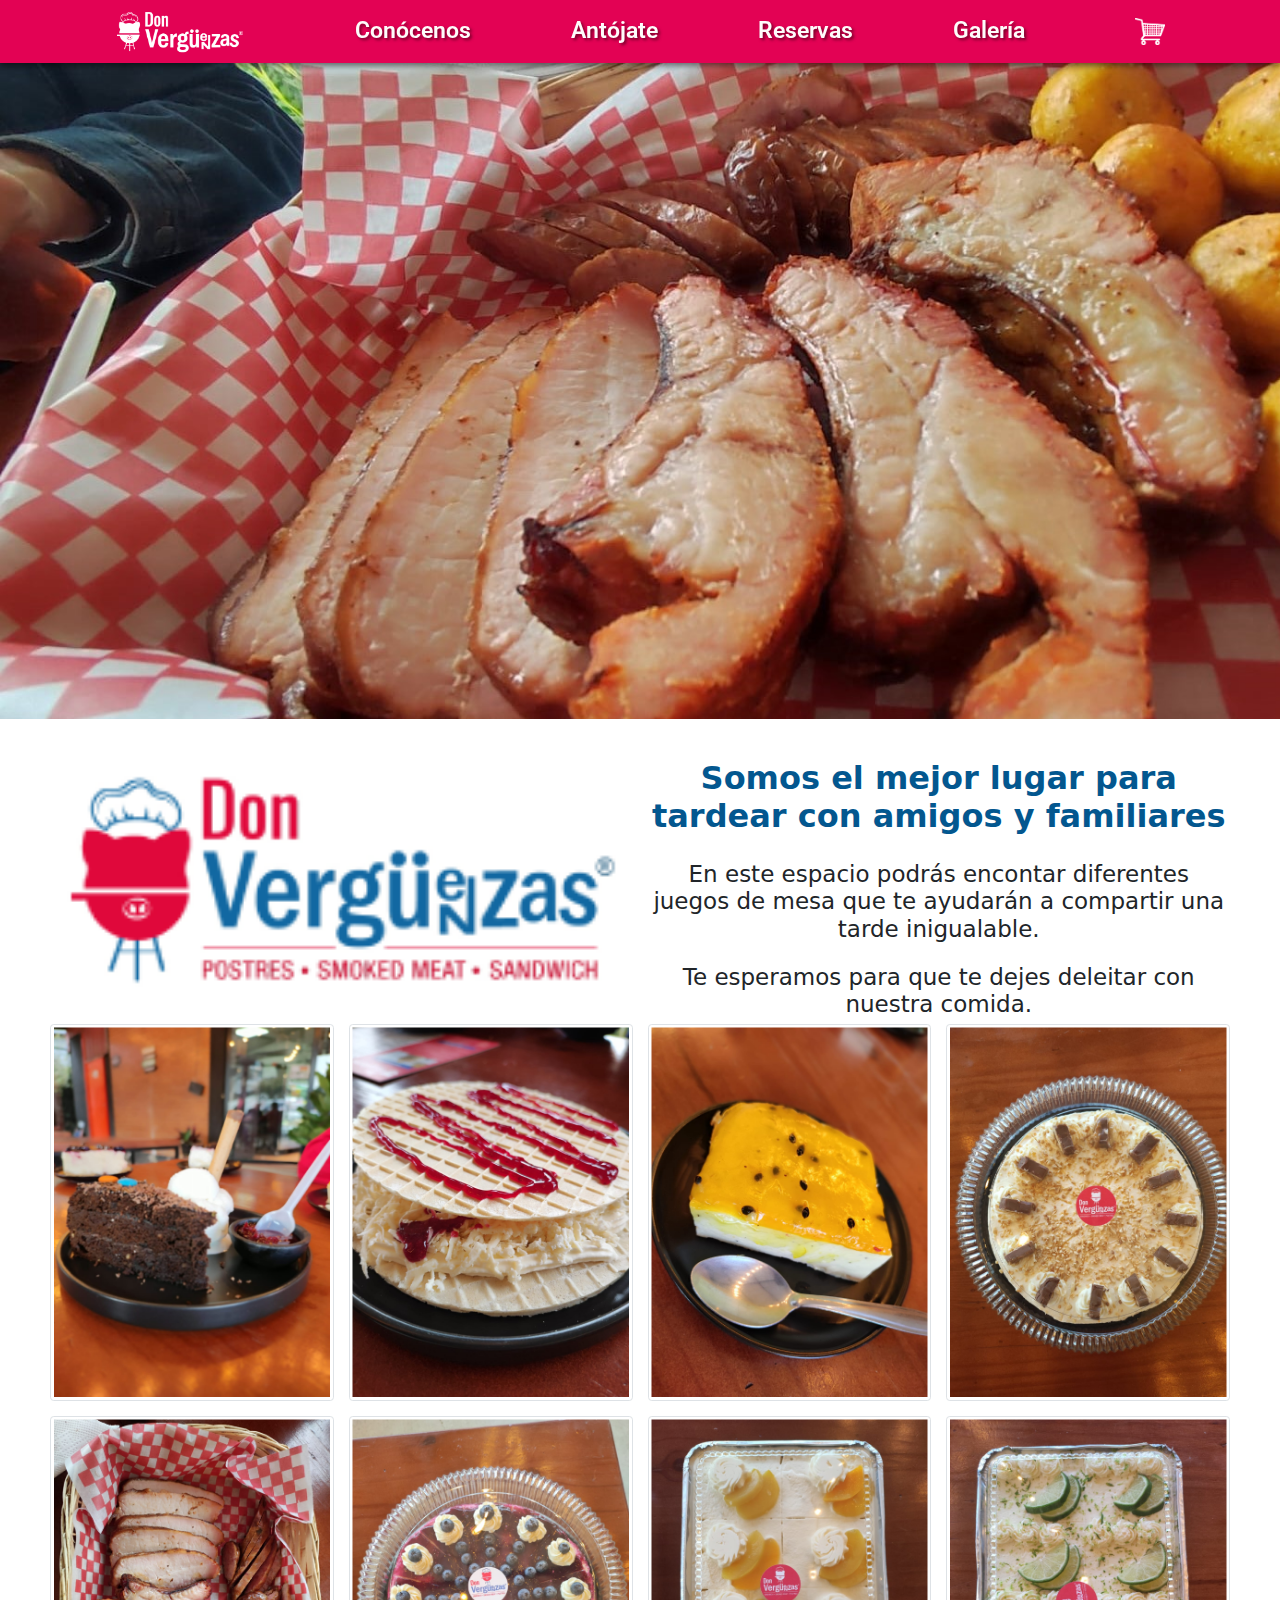
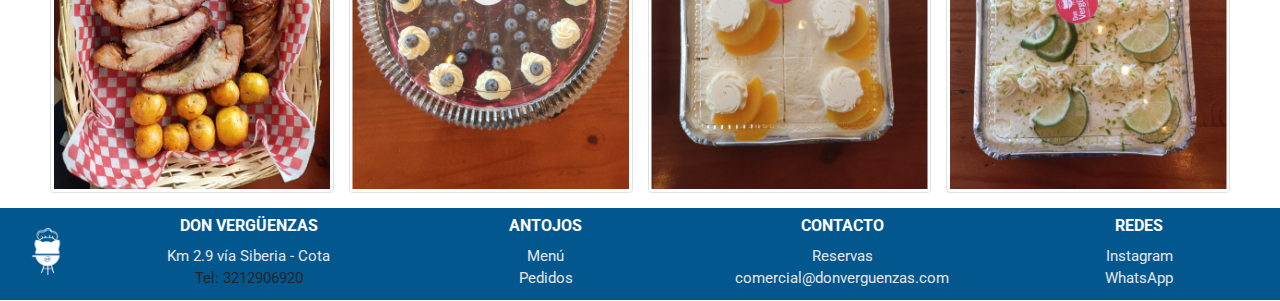
==== galeria.html @ 5171cf99 "front" ====
<!DOCTYPE html>
<html lang="en">
<head>
    <meta charset="utf-8">
    <meta http-equiv="X-UA-Compatible" content="IE=edge">
    <title>Don Vergüenzas</title>
    <meta name="viewport" content="width=device-width, initial-scale=1">
    <link rel="stylesheet" type="text/css" media="screen" href="css/estilos.css">
    <link rel="preconnect" href="https://fonts.googleapis.com">
    <link rel="preconnect" href="https://fonts.gstatic.com" crossorigin>
    <link href="https://fonts.googleapis.com/css2?family=Libre+Franklin:ital,wght@0,100..900;1,100..900&family=Oswald:wght@200..700&family=Roboto:ital,wght@0,100;0,300;0,400;0,500;0,700;0,900;1,100;1,300;1,400;1,500;1,700;1,900&display=swap" rel="stylesheet">
    <link href="https://cdn.jsdelivr.net/npm/bootstrap@5.3.3/dist/css/bootstrap.min.css" rel="stylesheet" integrity="sha384-QWTKZyjpPEjISv5WaRU9OFeRpok6YctnYmDr5pNlyT2bRjXh0JMhjY6hW+ALEwIH" crossorigin="anonymous">  
    <link rel="shortcut icon" href="./img/FV.png" type="image/x-icon">
</head>
<body>
    <nav class="navegacion fixed-top" >
        <div class="nav">
          <a class="logov" href="./index.html">
            <img src="/img/LDVF.png" class="brand-img" alt="">
          </a>
          
          <a href="/conocenos.html">Conócenos</a>
          <a href="./menu.html">Antójate</a>
          <a href="./Reservas.html">Reservas</a>
          <a href="/galeria.html">Galería</a>
          <a class="carrito" href="./menu.html">
            <img src="/img/Recurso 1.png" class="brand-img" alt="">
          </a>  
      </div>
      </nav>

      <section class="bannerg">
        <div class="bannerg__descripcion">
       
        </div>
    </section>

    <div class="container-g">
      <div class="row">
        <!-- <div class="col-3"></div> -->
        <div class="col-xl-6 col-sm-12">
          <img src="./img/Logo.png" alt="">
          </div>
        <div class="col-xl-6 col-sm-12">
          <h1>Somos el mejor lugar para tardear con amigos y familiares</h1>
          <h2>En este espacio podrás encontar diferentes juegos de mesa que te ayudarán a compartir una tarde inigualable.</h2>
        <br>
        <h2>Te esperamos para que te dejes deleitar con nuestra comida.</h2>
        </div>
        <!-- <div class="col-3 col-sm-0"></div> -->
      </div>

      <div class="row text-center text-lg-start">
    
        <div class="col-lg-3 col-md-4 col-6">
          <div class="d-block mb-4 h-100">
            <img class="img-fluid img-thumbnail" src="/img/0.jpg" alt="">
          </div>
        </div>
        <div class="col-lg-3 col-md-4 col-6">
          <a href="#" class="d-block mb-4 h-100">
            <img class="img-fluid img-thumbnail" src="/img/1.jpg" alt="">
          </a>
        </div>
        <div class="col-lg-3 col-md-4 col-6">
          <a href="" class="d-block mb-4 h-100">
            <img class="img-fluid img-thumbnail" src="/img/2.jpg" alt="">
          </a>
        </div>
        <div class="col-lg-3 col-md-4 col-6">
          <a href="" class="d-block mb-4 h-100">
            <img class="img-fluid img-thumbnail" src="/img/3.jpg" alt="">
          </a>
        </div>
        <div class="col-lg-3 col-md-4 col-6">
          <a href="" class="d-block mb-4 h-100">
            <img class="img-fluid img-thumbnail" src="/img/4.jpg" alt="">
          </a>
        </div>
        <div class="col-lg-3 col-md-4 col-6">
          <a href="" class="d-block mb-4 h-100">
            <img class="img-fluid img-thumbnail" src="/img/5.jpg" alt="">
          </a>
        </div>
        <div class="col-lg-3 col-md-4 col-6">
          <a href="#" class="d-block mb-4 h-100">
            <img class="img-fluid img-thumbnail" src="/img/6.jpg" alt="">
          </a>
        </div>
        <div class="col-lg-3 col-md-4 col-6">
          <a href="#" class="d-block mb-4 h-100">
            <img class="img-fluid img-thumbnail" src="/img/8.jpg" alt="">
          </a>
        </div>
      </div>
    </div>

<!-- footer  -->
<footer class="footer">
  <div class="container-footer">
    <div class="row">
        <div class="col-1">
          <div class="footer-column">
            <img src="/img/FooterIcon.png" alt="">
                </div>
        </div>
        <div class="col">
          <div class="footer-column">
          <h2>Don Vergüenzas</h2>
          <ul>
            <li><a href="https://www.google.com/maps/place/Don+Verg%C3%BCenzas/@4.7954901,-74.1141419,15z/data=!4m2!3m1!1s0x0:0x2fd54923146d079c?sa=X&ved=1t:2428&ictx=111">Km 2.9 vía Siberia - Cota</a></li>
            <li><a>Tel: 3212906920</a></li>
          </ul>
          </div>
        </div>
        <div class="col">
          <div class="footer-column">
            <h2>Antojos</h2>
            <ul>
              <li><a href="https://www.calameo.com/read/0004634516b9d28326883">Menú</a></li>
              <li><a href="./menu.html">Pedidos</a></li>
            </ul>
          </div>
        </div>
        <div class="col">
          <div class="footer-column">
            <h2>Contacto</h2>
            <ul>
              <li><a href="./Reservas.html">Reservas</a></li>
              <li><a href="mailto:comercial@donverguenzas.com">comercial@donverguenzas.com</a></li>
            </ul>
          </div>
        </div>
        <div class="col">
          <div class="footer-column">
            <h2>Redes</h2>
            <ul>
              <li><a href="https://www.instagram.com/donverguenzas">Instagram </a></li>
              <li><a href="https://api.whatsapp.com/send?phone=573014599757&text=">WhatsApp</a></li>
            </ul>
          </div>
        </div>
      </div>
  
    <script src="https://cdn.jsdelivr.net/npm/bootstrap@5.3.3/dist/js/bootstrap.bundle.min.js" integrity="sha384-YvpcrYf0tY3lHB60NNkmXc5s9fDVZLESaAA55NDzOxhy9GkcIdslK1eN7N6jIeHz" crossorigin="anonymous"></script>
</body>
</html>
---- css/estilos.css ----
/*variables de entorno*/
:root {
    --rojo: rgb(227, 2, 84);
    --azul: #03578f;
    --blanco: #fefcfb;
    --titulos: 'Roboto', bold;
    --parrafos: 'Oswald', sans-serif;
}
html {
    box-sizing: border-box;
    font-size: 62.5%;
    margin:0px;
    padding:0px;
}
body {
    font-size: 1.6rem;
}
*,
*::before,
*::after {
    box-sizing: inherit;
}
/* menú navegacion  */
.navegacion{
    width: 100%;
    display: flex;
    justify-content:space-around;
    background-color: var(--rojo);
    box-shadow: 0px 3px 6px rgba(0, 0, 0, 0.5);
    z-index: 5 !important;
}
.nav a{
    font-size: 2rem;
    padding-inline: 5rem;
    color:var(--blanco);
    text-decoration: none;
    font-size: 23px;
    align-content: center;
    font-weight: 600;
    font-family: var(--titulos);
    text-shadow: 2px 2px 3px rgba(11, 0, 0, 0.5);
}
.logov{
    width: 250px;
}
.carrito{
    width: 150px;
}
.navegacion a:hover {
    background-color: var(--azul);
    border-radius: 17px;
    color: var(--blanco);
    text-shadow: 0px 0px 1px rgba(11, 0, 0, 0.5);
}
img{
    width: 100%;
    padding: 1rem;
}

/* BANNER INICIAL */
.banner{
    height: 80vh;
    margin-top: -1px;
    position: relative;
    background: url('/img/galeria4.jpg');
    background-size: cover;
    background-position: center;
    background-attachment: fixed;
}
.banner__descripcion{
    position: absolute;
    text-align: center;
    color: #fff;
    transform: translateX(-50%) translateY(-50%);
    top: 60%;
    left: 50%;
    width: 100%;
    font-size: 15px;
    margin-top: 75px;
    text-shadow: 9px 9px 18px rgba(11, 0, 0, 0.5);
}
.button__banner{
    background: var(--rojo);
    border: none;
    color: var(--blanco);
    font-size: 40px; 
    text-decoration: none;
    border-radius: 15px;
    padding: 8px;
    font-weight: 500;
    text-shadow: 2px 2px 3px rgba(11, 0, 0, 0.5);
}
.button__banner:hover{
    background: var(--azul);
}
/* banner menu  */
.bannerm{
    height: 80vh;
    margin-top: -1px;
    position: relative;
    background: url('/img/postre\ amarillo.jpg');
    background-size: cover;
    background-position: center;
    background-attachment: fixed;
}
.bannerm__descripcion{
    position: absolute;
    text-align: center;
    color: #fff;
    transform: translateX(-50%) translateY(-50%);
    top: 60%;
    left: 50%;
    width: 100%;
    font-size: 15px;
    margin-top: 75px;
    text-shadow: 9px 9px 18px rgba(11, 0, 0, 0.5);
}
.button__bannerm{
    background: var(--rojo);
    border: none;
    color: var(--blanco);
    font-size: 30px; 
    border-radius: 15px;
    padding: 8px;
    font-weight: 500;
    text-shadow: 2px 2px 3px rgba(11, 0, 0, 0.5);
}
.bannerm h1{
    font-size: 35px;
    font-weight: 500;
}
.button__bannerm:hover{
    background: var(--azul);
}
/* banner conócenos */
.bannerc{
    height: 80vh;
    margin-top: -1px;
    position: relative;
    background: url('/img/decoracion.jpg');
    background-size: cover;
    background-position: center;
    background-attachment: fixed;
}

/* prueba productos */
#products-section{
    background-color: #f0f8ff;
    height: calc( 100svh - 50px );
    padding: 10px 10%;
    display: flex;
    flex-wrap: wrap;
    height: 1320px;
    padding-top: 35px;
}
.cart-list{
    display:flex;
    flex-wrap: wrap;
    position:fixed;
    width: 250px;
    height: 100svh;
    top: 0;
    right: -250px;
    transition: .3s;
    background-color: hwb(204 71% 5%);
    z-index: 10;
}
.active{
    right: 0 !important;
}
.active .product{
    width: 50%;
    margin: 2% 1%;
    height: auto !important;
    border-radius: 1rem;
    background-color: var(--blanco);
}
.carritoc{
    width: 66px;
    height: auto;
    background-color: var(--rojo);
    border: 0px;
    justify-content:space-around;
}

.product{
    background-color: white;
    width: 30%;
    margin: 2% 1%;
    height: 580px;
    border-radius: 1rem;
    overflow: hidden;
    background-color: var(--blanco);
    box-shadow: 1px 1px 3px var(--azul);
    transition: all 200ms ease-in;
    cursor: pointer;
}
.product:hover {
    box-shadow: 5px 5px 20px rgba(0, 0, 0, 0.4);
    transform: translateY(-3%);
}
.product-head{
    height: 60%;
}
.product-head img{
    width: 100%;
    height: auto;
    border-radius: 2rem;
}
.product-body{
    height: 100%;
    display: block;
    padding: 8px;
}
.product-body h3, .product-body h2{
    width: 100%;
    color: #222;
    margin: 2px 0;
    text-align: center;
    font-weight: var(--parrafos);
    font-weight: 600;
    margin-top: 20px;
    font-size: 25px;
}
.payment{
    display: flex;
    margin-top: 3px;
}
/* txt decripción */
.product-body p{
    color: hsl(0, 0%, 25%);
    margin-left: 20px;
    margin-right: 20px;
    text-align: center;
    font-size: 18px; 
    font-family: var(--titulos);
}
/* txt precio */
.product-body h2{
    width: 50%;
    font-size: 20px; 
    margin-top: 20px;
    margin-left: 20px;
}
.product-body button{
    background: var(--azul);
    color: var(--blanco);
    font-size: 20px; 
    border-radius: 10px;
    font-weight: 400;
    text-shadow: 2px 2px 3px rgba(1, 1, 54, 0.5);
    text-align: center;
    margin-top: 15px;
}
.product-body button:hover{
    background: var(--rojo);
}

/*Menu*/
.container-pro {
    width: 100%;
    max-width: 100rem;
    margin: auto;
    display: grid;
    grid-template-columns: repeat(3, 1fr);
    gap: 2rem;
}
.postres{
    width:1000px;
    padding-top: 20px;
    margin-left: 198px;
}
.cardm {
    width: 100%;
    margin: 2rem;
    border-radius: 0.6rem;
    overflow: hidden;
    background-color: var(--blanco);
    box-shadow: 1px 1px 3px var(--azul);
    transition: all 200ms ease-in;
    cursor: default;
}
.cardm:hover {
    box-shadow: 5px 5px 20px rgba(0, 0, 0, 0.4);
    transform: translateY(-2%);
}
.cardm img {
    width: 100%;
    padding: 2rem;
}
.descrip-carm {
    text-align: center;
    font-weight: var(--parrafos);
}
.descrip-carm h3 {
    color: #7a7a7a;
    margin-left: 30px;
    margin-right: 30px;
}

/* whatsapp */
.whatsapp{
    position: fixed;
    bottom: 50px;
    right: 50px;
    border-radius: 40px;
    width: 60px;
    aspect-ratio: 1/1;
    background-color: white;
}
.whatsapp img{
    height: 60px;
    width: 60px;
    aspect-ratio: 1 /1;
    margin: auto;
}
/* Texto de presentacion */
.card{
    box-shadow: 0px 1px 10px rgba(0, 0, 0, 0.2);
    margin-top: 40px;
    transition: 1.5;
}
.card:hover {
    box-shadow: 5px 5px 20px rgba(0, 0, 0, 0.4);
    transform: scale(0.9);
    transition: 0,5s;
}
.cardh{
    margin-top: 35px;
    background-color: rgb(244, 248, 248);
    padding: 7px;
}
.t2{
    color: var(--rojo);
    font-size: 28px;
    text-align:center;
}
.t3{
    color: #3f4a52;
    font-size: 22px;
    text-align:justify;
}
.t4{
    font-size: 30px;
    font-family: var(--parrafos);
    text-align: center;
    color: var(--rojo);
}
.cardpt{
    width: 100%;
    margin-top: 2rem;
    max-width: 110rem;
}
.cardpf img{
    height: 100%;
    padding: 1rem;
    border-radius: 30px;
    margin-top: 2rem;;
}
.banner2
.txtReserva{
    margin: 20px;
}
.button__botonmenu{
    background: var(--rojo);
    border: none;
    color: var(--blanco);
    font-size: 30px; 
    border-radius: 15px;
    padding: 8px;
    font-weight: 500;
    text-shadow: 2px 2px 3px rgba(11, 0, 0, 0.5);    
}
.t4{
    color: var(--azul);
    margin-bottom: 5px;
}
/* BANNER RESERVAS */
.banner2{
    height: 50vh;
    color: #fff;
    position: relative;
    background: url('/img/postre\ amarillo.jpg');
    background-size: cover;
    background-position: right;
    background-attachment: fixed;
}
.banner2 h1{
    font-size: 28px;
}
.banner2__descripcion{
position: absolute;
width: 100%;
top: 50%;
left: 50%;
transform: translateX(-50%) translateY(-50%);
text-align: center;
}
.bannerg{
    height: 80vh;
    margin-top: -1px;
    position: relative;
    background: url('/img/pie');
    background-size: cover;
    background-position: right;
    background-attachment: fixed;
}
/* BANNER RESERVAS CONOCENOS */
.bannerrc{
    height: 80vh;
    margin-top: -1px;
    position: relative;
    background: url('/img/Picada\ \(2\).jpg');
    background-size: cover;
    background-position: right;
    background-attachment: fixed;
}
.bannerrc h1{
    font-size: 28px;
}
.bannerrc__descripcion{
position: absolute;
width: 100%;
top: 50%;
left: 50%;
transform: translateX(-50%) translateY(-50%);
text-align: center;
}
.cardi{
    margin-top: 2rem;
    border-radius: 6rem;
    box-shadow: 1px 1px 3px rgba(223, 9, 98, 0.9);
}
.cardi img{
    width: auto;
    height: 40%;
    align-items: center;
}
.container-card {
    grid-template-columns: repeat(3, 1fr);
    gap: 2rem;
}
/* EQUIPO */
.team .team__grid{
    grid-template-columns: repeat(3,195px);
    justify-content: space-around;
}
.team  h1{
    font-size: 40px;
text-align: center;
}
.team{
    background: #f6f6f6;
    padding: 30px;
}
.team__columna img{
border-radius: 30%;
}
.team p{
    text-align: justify;
}
.team__grid{
    display: grid;
    grid-gap:10px;
}
.info h1{
    color: #9cc76b;
    font-size: 30px;
}
.info{
    text-align: center;
}
.info__columna{
    margin: 20px;
}
.info .contenedor{
    display: grid;
    grid-gap:10px;
}
/* testimonios */
.testmonial-card {
    position: relative;
    text-align: center;
    height: 180px;
    margin-top: 30px;
}
/* nombre testimonio */
.testmonial-card .testmonial-title {
    font-size: 22px;
    font-family: var(--titulos);

}
.testmonial-card .testmonial-subtitle {
    font-size: 16px;
    letter-spacing: 1px;
    opacity: 0.8;
    font-family: var(--parrafos);
}
.testmonial-card .testmonial-body {
    position: relative;
    padding: 1rem;
    border: 2px solid #495057;
    border-top-color: #ff214f;
    border-radius: 0.2rem;
    margin-top: 30px;
    padding-top: 20px;
    font-family: var(--titulos);
}
.testmonial-card .testmonial-body:after {
    content: '';
    position: absolute;
    top: -5px;
    left: 50%;
    width: 24px;
    height: 24px;
    border-color: #ff214f;
    border-radius: 0.2rem 0 0 0;
    border-style: solid;
    border-width: 2px 0 0 2px;
    -webkit-transform: rotate(45deg) translateX(-50%);
    -ms-transform: rotate(45deg) translateX(-50%);
    transform: rotate(45deg) translateX(-50%);
    background: var(--azul);
}
/* FOTOS  */
.galeria h1{
    font-size: 40px;
    text-align: center;
}
.galeria{
    margin: 20px;
}
.contenedor {
    margin: 0 auto;
    max-width: 120rem;
    width: 95%;
}

/* pág reservas - formulario*/
.fomulario-encabezado {
    background-color: var(--azul);
    display: flex;
    flex-direction: column;
    align-items: center;
    padding: 2rem;
    border-radius: .5rem;
}
.fomulario-encabezado h3{
    color: var(--blanco);
    font-size: 3rem;
    text-transform: uppercase;
    margin-bottom: 2rem;
    font-family: var(--parrafos);
}
.fomulario-encabezado h2 {
    font-size: 3rem;
    text-transform: uppercase;
    text-align: center;
    margin-top: 0;
    font-family: var(--titulos);
}
.final{
    display: flex;
    gap: 4rem;
}
.input-encabezado {
    margin-bottom: 13px;
    width: 100%;
    font-size: 17px;
    color: hwb(0 100% 0%);
    font-family: var(--parrafos);
}
.input-encabezado input {
    width: 100%;
    padding: 0 1.6rem;
    height: 4.8rem;
    border: 1px solid DarkKhaki;
    font-family: var(--parrafos);
    outline: none;
    font-weight: bold;
}
.botonr{
    background: var(--rojo);
    color: var(--blanco);
    font-size: 20px; 
    border-radius: 15px;
    padding: 6px;
    font-weight: 500;
    text-shadow: 2px 2px 3px rgba(11, 0, 0, 0.5); 
    text-align: center; 
    margin-top: 15px;  
}
/* banner galeria */
.bannerg{
    height: 80vh;
    margin-top: -1px;
    position: relative;
    background: url('/img/Picada\ \(2\).jpg');
    background-size:cover;
    background-attachment: fixed;
}
.container-g{
    margin-top: 40px;
    margin-left: 50px;
    margin-right: 50px;
}
.container-g h1{
    text-align: center;
    font-weight: 700;
    padding-bottom: 20px;
    color: var(--azul);
    font-size: 32px;
}
.container-g h2{
    text-align: center;
    font-size: 23px;
}




/* pág reservas - banner reservas*/
.bannerr{
    height: 80vh;
    margin-top: -1px;
    position: relative;
    background: url('/img/Sin\ título-1-03.jpg');
    background-size:cover;
    background-attachment: fixed;
}
.bannerr__descripcion{
    position: absolute;
    text-align: center;
    color: #fff;
    transform: translateX(-50%) translateY(-50%);
    top: 60%;
    left: 50%;
    width: 100%;
    font-size: 15px;
    margin-top: 75px;
    text-shadow: 9px 9px 18px rgba(11, 0, 0, 0.5);
}
.descrip-car {
    padding: 15px;
    text-align: center;
    font-weight: var(--parrafos);
}
.descrip-car h3 {
    margin-bottom: 15px;
    color: #7a7a7a;
}
.descrip-car p {
    line-height: 1.8rem;
    color: #7a7a7a;
    font-size: 1.4rem;
    margin-bottom: .5rem;
}
.descrip-car a {
    display: inline-block;
    padding: 1rem;
    margin-top: 1rem;
    text-decoration: none;
    color: var(--blanco);
    border: 1px solid var(--azulOscuro);
    border-radius: .5rem;
    background-color: var(--azulClaro);
    margin-bottom: .5rem;
}



/* Estilos footer */
.footer {
    background-color: var(--azul);
    text-align: center;
    font-family: var(--titulos);
}
.footer-container {
    display: flex;
    justify-content: space-around;
}
.footer-column {
    align-items: center;
    margin-top: 8px;
}
.footer-column h2 {
    margin-bottom: 10px;
    font-weight: bold;
    color: rgb(255, 255, 255);
    font-size: 16px;
    text-transform: uppercase;
}
.footer-column ul {
    list-style: none;
    padding: 0;
}
.footer-column li a {
    color: hsl(0, 0%, 90%);
    font-size: 15px;
    text-decoration: none;
}
.footer img{
    width:60%;
}
.card-text{
    font-size: 19px;
    color:hwb(204 31% 39%);
}

/*Menu*/
.container-pro {
    width: 100%;
    max-width: 100rem;
    margin: auto;
    display: grid;
    grid-template-columns: repeat(3, 1fr);
    gap: 2rem;
}
.postres{
    width:1000px;
    padding-top: 20px;
    margin-left: 198px;
}
.cardm {
    width: 100%;
    margin: 2rem;
    border-radius: 0.6rem;
    overflow: hidden;
    background-color: var(--blanco);
    box-shadow: 1px 1px 3px var(--azul);
    transition: all 200ms ease-in;
    cursor: default;
}
.cardm:hover {
    box-shadow: 5px 5px 20px rgba(0, 0, 0, 0.4);
    transform: translateY(-3%);
}
.cardm img {
    width: 100%;
    padding: 2rem;
}
.descrip-carm {
    text-align: center;
    font-weight: var(--parrafos);
}
.descrip-carm h3 {
    color: #7a7a7a;
    margin-left: 30px;
    margin-right: 30px;
}
.boton{
    background: var(--azul);
    color: var(--blanco);
    font-size: 25px; 
    border-radius: 15px;
    font-weight: 400;
    text-shadow: 2px 2px 3px rgba(11, 0, 0, 0.5);
    text-align: center;
    margin-bottom: 15px;
    margin-top: 15px;
}
.boton:hover{
    background: var(--rojo);
}
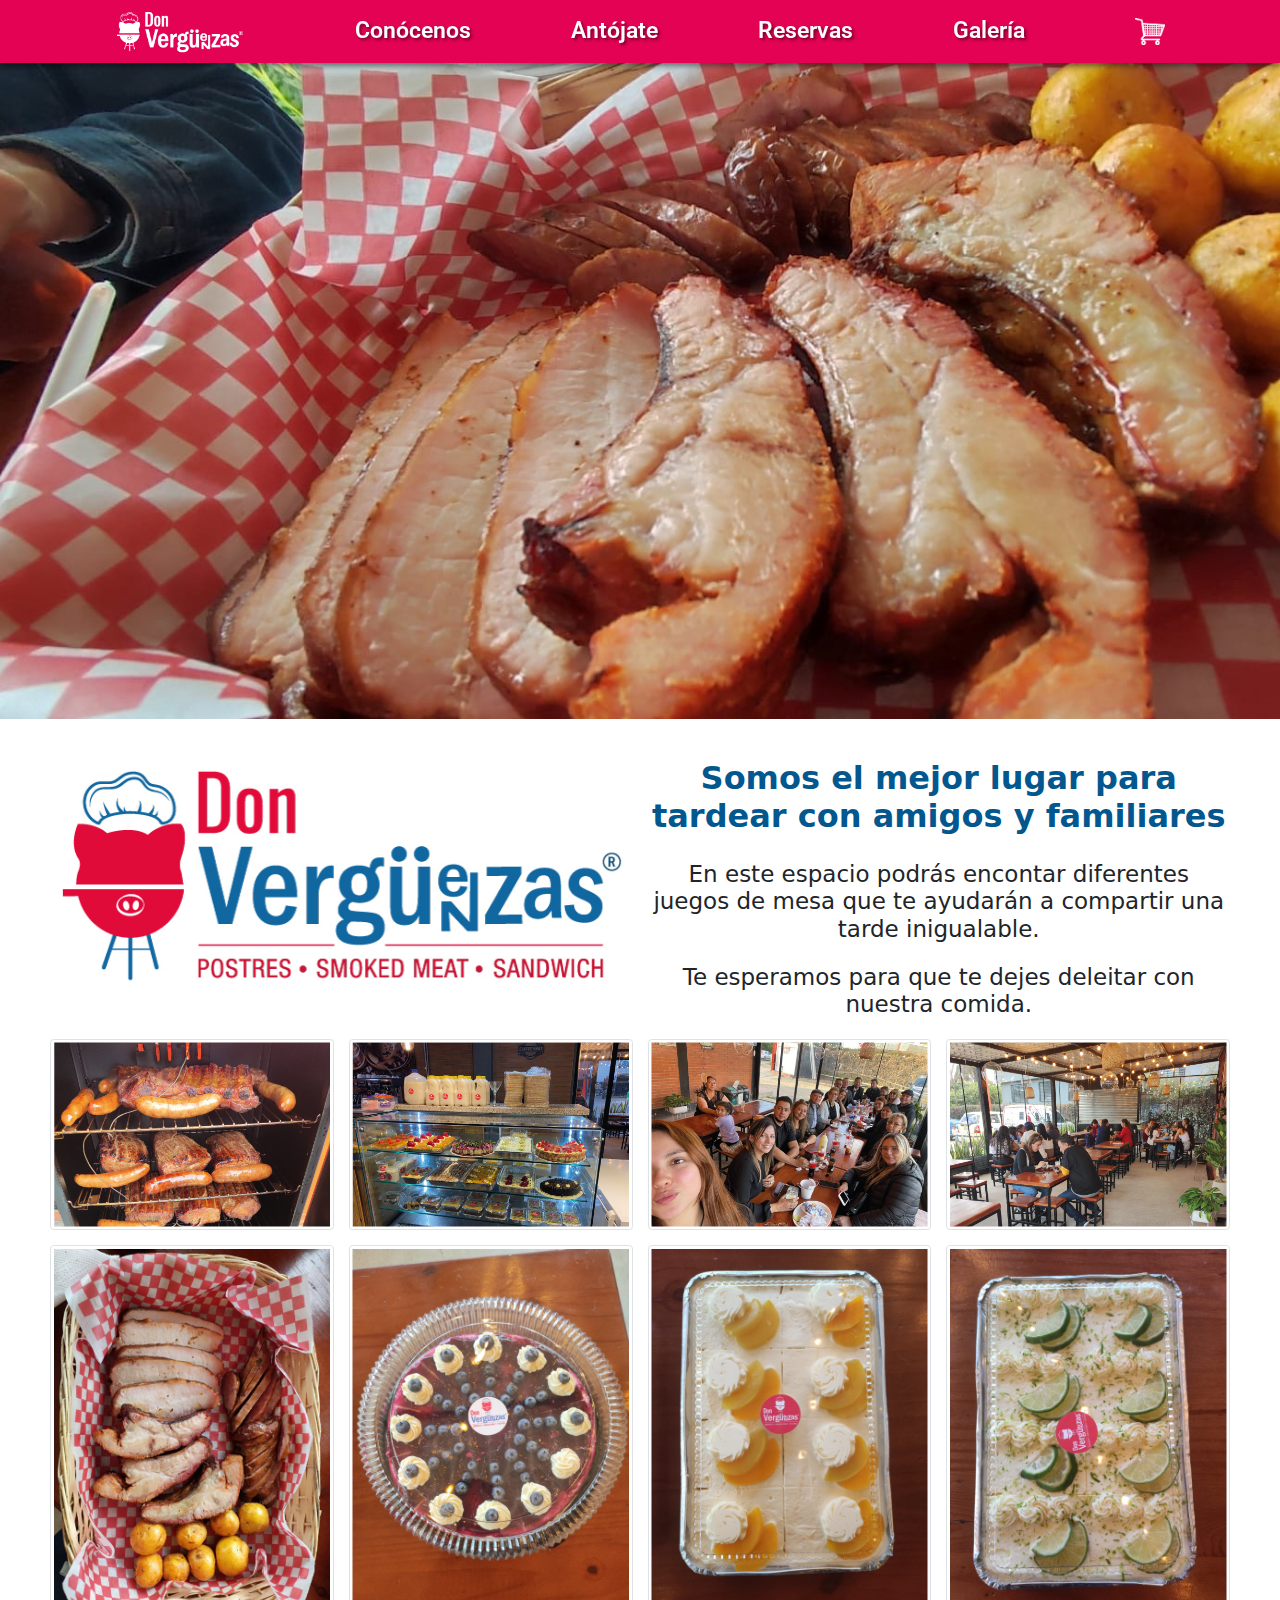
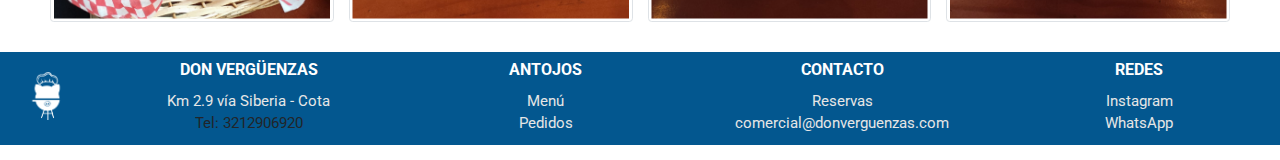
==== commit 82da86ae: "finales" ====
--- a/galeria.html
+++ b/galeria.html
@@ -39,7 +39,7 @@
       <div class="row">
         <!-- <div class="col-3"></div> -->
         <div class="col-xl-6 col-sm-12">
-          <img src="./img/Logo.png" alt="">
+          <img src="./img/LDV.jpg" alt="">
           </div>
         <div class="col-xl-6 col-sm-12">
           <h1>Somos el mejor lugar para tardear con amigos y familiares</h1>
@@ -54,22 +54,22 @@
     
         <div class="col-lg-3 col-md-4 col-6">
           <div class="d-block mb-4 h-100">
-            <img class="img-fluid img-thumbnail" src="/img/0.jpg" alt="">
+            <img class="img-fluid img-thumbnail" src="/img/Sin título-1-03.jpg" alt="">
           </div>
         </div>
         <div class="col-lg-3 col-md-4 col-6">
-          <a href="#" class="d-block mb-4 h-100">
-            <img class="img-fluid img-thumbnail" src="/img/1.jpg" alt="">
+          <div class="d-block mb-4 h-100">
+            <img class="img-fluid img-thumbnail" src="/img/Vitrina.jpg" alt="">
+          </div>
+        </div>
+        <div class="col-lg-3 col-md-4 col-6">
+          <a href="" class="d-block mb-4 h-100">
+            <img class="img-fluid img-thumbnail" src="/img/Sin título-1-02.jpg" alt="">
           </a>
         </div>
         <div class="col-lg-3 col-md-4 col-6">
           <a href="" class="d-block mb-4 h-100">
-            <img class="img-fluid img-thumbnail" src="/img/2.jpg" alt="">
-          </a>
-        </div>
-        <div class="col-lg-3 col-md-4 col-6">
-          <a href="" class="d-block mb-4 h-100">
-            <img class="img-fluid img-thumbnail" src="/img/3.jpg" alt="">
+            <img class="img-fluid img-thumbnail" src="/img/Lugar2.jpg" alt="">
           </a>
         </div>
         <div class="col-lg-3 col-md-4 col-6">
--- a/css/estilos.css
+++ b/css/estilos.css
@@ -158,7 +158,7 @@
     flex-wrap: wrap;
     position:fixed;
     width: 250px;
-    height: 100svh;
+    height: 90svh;
     top: 0;
     right: -250px;
     transition: .3s;
@@ -167,14 +167,34 @@
 }
 .active{
     right: 0 !important;
+    width: 40%;
+    display: flex;
+    flex-direction:row;
+    transition: none;
+
 }
 .active .product{
-    width: 50%;
-    margin: 2% 1%;
-    height: auto !important;
+    width: 220px;
+    height: 300px;
     border-radius: 1rem;
     background-color: var(--blanco);
-}
+    transition: none;
+    cursor: none;
+}
+.active .product h3{
+    font-size: 17px;
+    margin: 0;
+    padding: 0;
+}
+.active .product img{
+    height: 200px;
+    width: auto;
+    padding-bottom: 5px;
+    margin: 0;
+
+
+}
+
 .carritoc{
     width: 66px;
     height: auto;
@@ -187,7 +207,7 @@
     background-color: white;
     width: 30%;
     margin: 2% 1%;
-    height: 580px;
+    height: 530px;
     border-radius: 1rem;
     overflow: hidden;
     background-color: var(--blanco);
@@ -204,18 +224,15 @@
 }
 .product-head img{
     width: 100%;
-    height: auto;
     border-radius: 2rem;
 }
 .product-body{
-    height: 100%;
     display: block;
-    padding: 8px;
+    padding: 19px;
 }
 .product-body h3, .product-body h2{
     width: 100%;
     color: #222;
-    margin: 2px 0;
     text-align: center;
     font-weight: var(--parrafos);
     font-weight: 600;
@@ -224,13 +241,13 @@
 }
 .payment{
     display: flex;
-    margin-top: 3px;
 }
 /* txt decripción */
 .product-body p{
     color: hsl(0, 0%, 25%);
     margin-left: 20px;
     margin-right: 20px;
+    margin-bottom: 2px;
     text-align: center;
     font-size: 18px; 
     font-family: var(--titulos);
@@ -241,6 +258,7 @@
     font-size: 20px; 
     margin-top: 20px;
     margin-left: 20px;
+    margin-bottom: 1px;
 }
 .product-body button{
     background: var(--azul);
@@ -250,28 +268,29 @@
     font-weight: 400;
     text-shadow: 2px 2px 3px rgba(1, 1, 54, 0.5);
     text-align: center;
-    margin-top: 15px;
+    margin-top: 5px;
+    padding-top: 1px;
 }
 .product-body button:hover{
     background: var(--rojo);
 }
 
 /*Menu*/
-.container-pro {
-    width: 100%;
-    max-width: 100rem;
+/* .container-pro {
+    width: 100%;
     margin: auto;
     display: grid;
     grid-template-columns: repeat(3, 1fr);
     gap: 2rem;
-}
-.postres{
+} */
+/* .postres{
     width:1000px;
     padding-top: 20px;
     margin-left: 198px;
-}
+} */
 .cardm {
     width: 100%;
+    height: 50px;
     margin: 2rem;
     border-radius: 0.6rem;
     overflow: hidden;
@@ -360,6 +379,7 @@
 .banner2
 .txtReserva{
     margin: 20px;
+    gap: px;
 }
 .button__botonmenu{
     background: var(--rojo);
@@ -535,6 +555,9 @@
     max-width: 120rem;
     width: 95%;
 }
+.row {
+    margin-bottom: 15px;
+}
 
 /* pág reservas - formulario*/
 .fomulario-encabezado {
